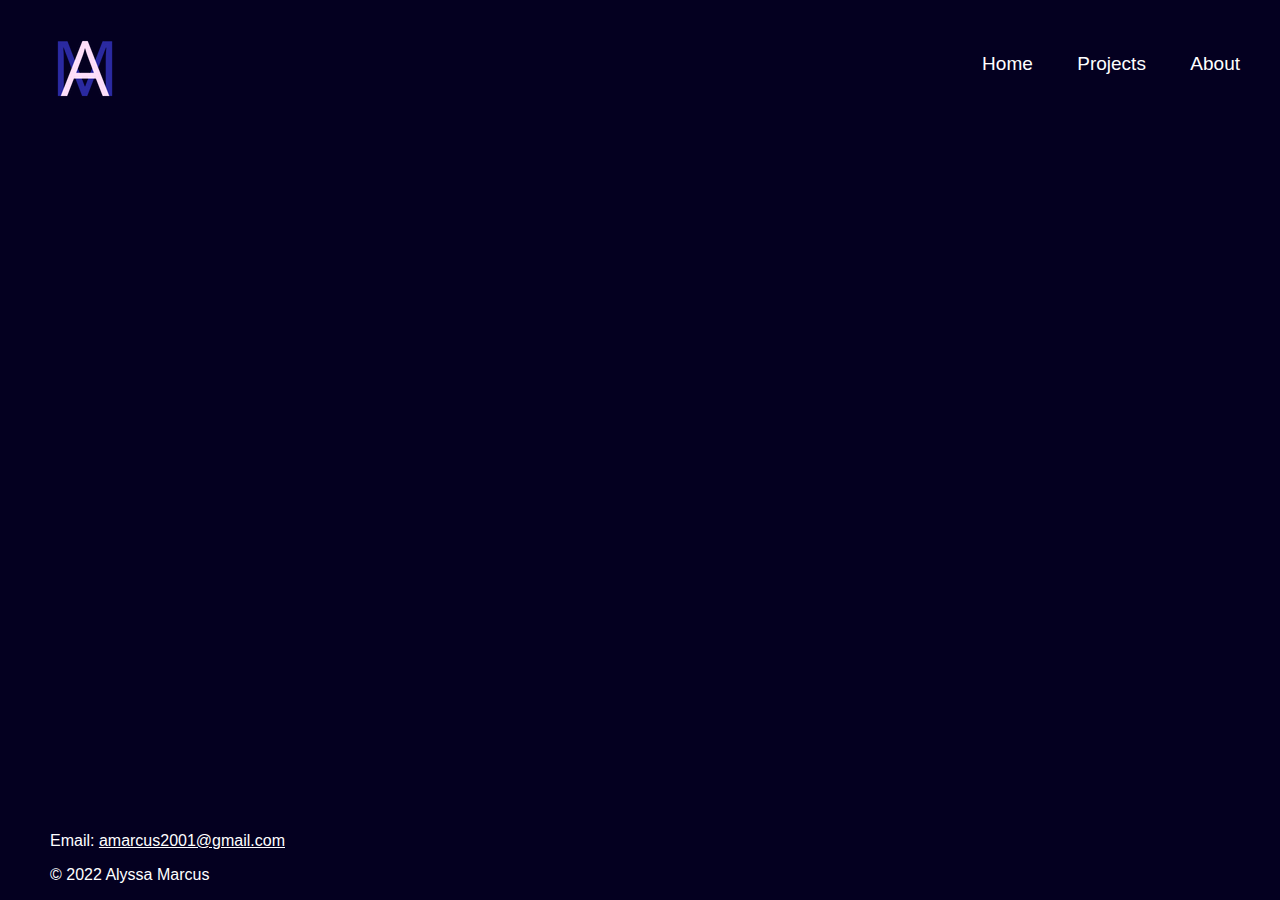
==== career.html @ 7019dc7c "project 2" ====
<!DOCTYPE html>
<html lang="en">
<head>
    <meta charset="UTF-8">
    <meta name="author" content="Alyssa">
    <meta name="description" content="my personal portfolio">
    <title> Alyssa's Portfolio</title>
    <link href="https://fonts.googleapis.com/css2?family=Lato&family=Poppins&display=swap" rel="stylesheet">
    <link rel="stylesheet" href="css/style.css">
    
</head>

<body id="different-background">
    <header>
        <div class="navbar">
            <cite><a class="navigator" href="index.html"><img src="img/logo.png" class="logo" alt="logo"></a></cite>
            <nav>
                <ul>
                    <li><a class="navigator" href="index.html">Home</a></li>
                    <li><a class="navigator" href="projects.html">Projects</a></li>
                    <li><a class="navigator" href="about.html">About</a></li>
                </ul>
            </nav>
        </div>
    </header>

    <main> 
        <section>

        </section>
    </main>

    <footer>
        <div class="footer-home">
            <p>Email: <a href="mailto:amarcus2001@gmail.com">amarcus2001@gmail.com</a></p>
            <p>&copy 2022 Alyssa Marcus</p>
        </div>
    </footer>
</body>
</html>
---- css/style.css ----
html {
    height: 100%;
}

body {
    font-family: 'Signika Negative', sans-serif;
    background-color: #F0F8FF;
    margin: 0;
    background-image: url('../img/background-img.jpeg');
    background-size: cover;
}

.navbar {
    display: flex;
    align-items: center;
}

.logo {
    width: 110px;
    cursor: pointer;
    margin-top: 10px;
    margin-left: 30px;
}

nav {
    flex: 1;
    text-align: right;
    display: inline-block;
}

nav ul li {
    list-style: none;
    display: inline-block;
}

nav ul li a:hover {
    color: #464646;
}

.navigator {
    text-decoration: none;
    color: white;
    display: block;
    font-size: 19px;
    margin-top: 10px;
    margin-right: 40px;
}

main {
    color: white;
    margin-top: 140px;
    margin-left: 50px;
    font-size: 23px;
}

.bold {
    font-weight: bold;
    font-size: 40px;
}

.learn {
    font-size: 18px;
    color: #F7EFEF;
}

.learn-link {
    color: #F7EFEF;
    text-decoration: none;
}

button {
    background-color: #040020;
    border-color: white;
    font-size: 15px;
    color: white;
    margin-top: 20px;
    padding: 5px;
    border-width: thin;
}

button:hover {
    color: lightgray;
    border-color: lightgray;
}

.footer-home {
    position: absolute;
    bottom: 0;
}

footer {
    color: white;
    margin-left: 50px;
    margin-top: 100px;
    padding-bottom: 10px;
}

footer a {
    color: white;
}

#different-background {
    background-image: none;
    background-color: #040020;
}

#about-background {
    background-image: url('../img/about-background.png');
    background-size: cover;
}

.about-p {
    margin-right: 550px;
    font-size: 20px;
}

.figma1-container {
    display: flex;
    background-color: #0B005B;
    align-items: center;
    justify-content: center;
    height: 400px;
    width: 100%;
}

.figma1-container:hover {
    background-color: #0C0066;
}

#d-background {
    background-color: #040020;
}

#d-background:hover {
    background-color: #06002F;
}

.text {
    font-size: 20px;
    padding-right: 350px;
}

.text-big {
    font-size: 25px;
}

#shrink {
    margin-left: 0;
    margin-top: 75px;
}

.project-button {
    background-color: #0B005B;
}

.project-button2 {
    background-color: #040020;
}

.adjust {
    width: 403.562px;
}

.navigator2 {
    text-decoration: none;
    color: white;
}

#dashboard-background {
    background-image: url('../img/background-2.jpeg');
    background-size: cover;
}

.text-small {
    font-size: 18px;
}

.dashboard-container {
    display: flex;
    align-items: center;
    justify-content: center;
    padding-right: 100px;
}

.dashboard-text {
    padding-right: 70px;
    color: white;
    padding-left: 85px;
}

#small-margin {
    margin-top: 80px;
    margin-left: 0;
}

.hackathon-text {
    padding-right: 100px;
    padding-left: 100px;
    text-align: center;
    padding-bottom: 100px;
}

.row {
    display: flex;
    justify-content: center;
    flex-wrap: wrap;
}

.column {
    padding: 5px;
}

.interface {
    text-align: center;
    margin-top: 50px;
}

.new-background1 {
    background-color: #060030;
    padding-top: 10px;
    margin-top: 10px;
    padding-bottom: 70px;
}

.new-background2 {
    background-color: #03001a;
    padding-top: 10px;
}

#change {
    background-color: #03001a;
    padding-top: 50px;
    padding-left: 50px;
    margin-top: 0;
    margin-left: 0;
}
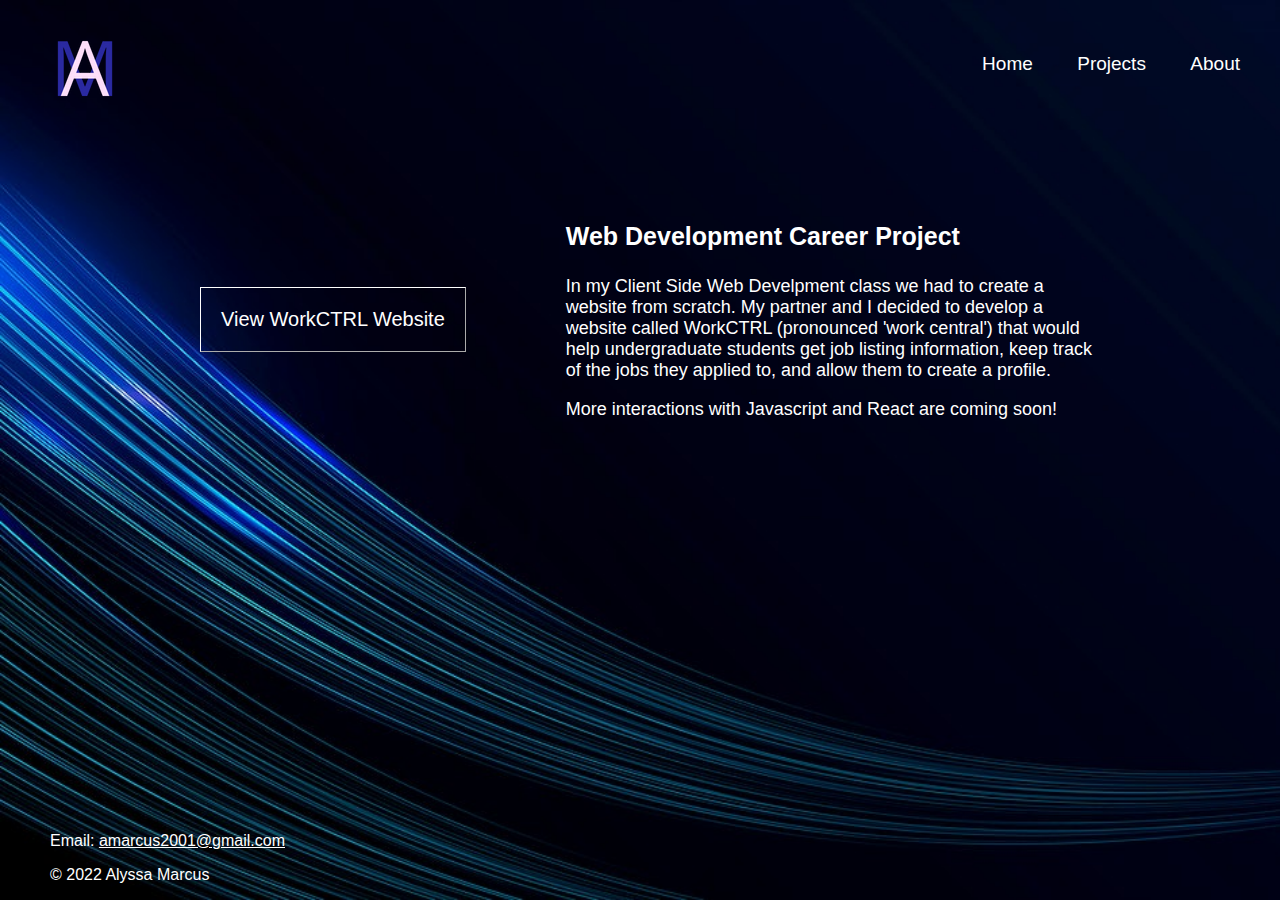
==== commit 7393bdd1: "last page finalized" ====
--- a/career.html
+++ b/career.html
@@ -10,7 +10,7 @@
     
 </head>
 
-<body id="different-background">
+<body id="dashboard-background">
     <header>
         <div class="navbar">
             <cite><a class="navigator" href="index.html"><img src="img/logo.png" class="logo" alt="logo"></a></cite>
@@ -24,9 +24,16 @@
         </div>
     </header>
 
-    <main> 
+    <main id="small-margin"> 
         <section>
-
+            <div class="career-container">
+                <div><button class="career-button"><a href="https://info340-wi22.github.io/project-jaxmorgan/">View WorkCTRL Website</a></button></div>
+                <div class="career-text career-item">
+                    <p class="text-big bold">Web Development Career Project</p>
+                    <p class="text-small">In my Client Side Web Develpment class we had to create a website from scratch. My partner and I decided to develop a website called WorkCTRL (pronounced 'work central') that would help undergraduate students get job listing information, keep track of the jobs they applied to, and allow them to create a profile.</p>
+                    <p class="text-small">More interactions with Javascript and React are coming soon!</p>
+                </div>
+            </div>
         </section>
     </main>
 
--- a/css/style.css
+++ b/css/style.css
@@ -69,7 +69,7 @@
 }
 
 button {
-    background-color: #040020;
+    background-color: Transparent;
     border-color: white;
     font-size: 15px;
     color: white;
@@ -149,13 +149,6 @@
     margin-top: 75px;
 }
 
-.project-button {
-    background-color: #0B005B;
-}
-
-.project-button2 {
-    background-color: #040020;
-}
 
 .adjust {
     width: 403.562px;
@@ -234,3 +227,30 @@
     margin-top: 0;
     margin-left: 0;
 }
+
+.career-container {
+    display: flex;
+    padding-left: 200px;
+    padding-right: 125px;
+}
+
+.career-item {
+    flex: 1;
+    padding-left: 100px;
+    padding-right: 50px;
+}
+
+.career-button {
+    margin-top: 90px;
+    padding: 20px;
+}
+.career-button a {
+    color: white;
+    text-decoration: none;
+    font-size: 20px;
+}
+
+.career-button:hover {
+    border-color: #464646;
+    color: #464646
+}
